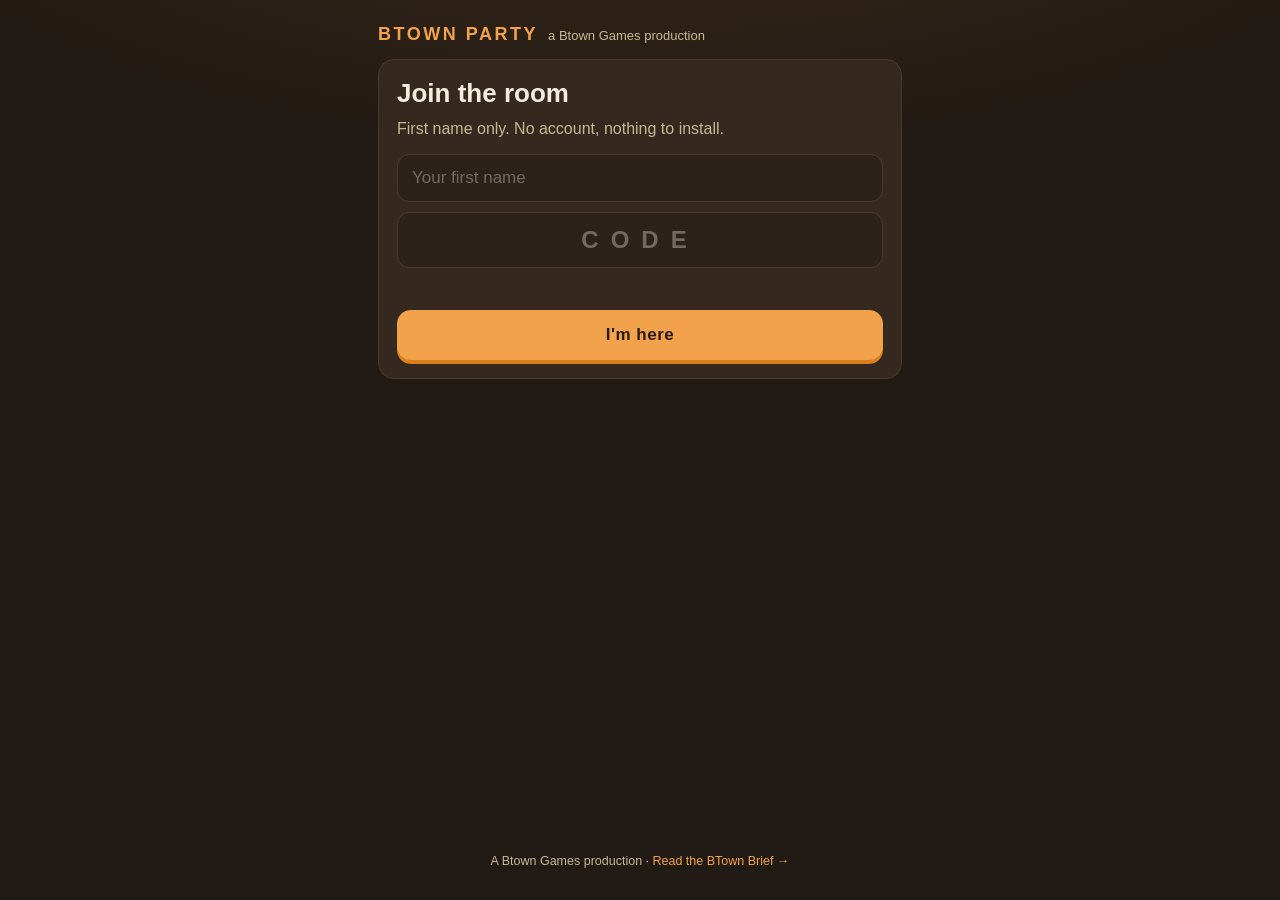
==== index.html @ 73866e27 "Btown Party: live social-mixer platform + The Room Knows The digital layer under a live mixer: atten" ====
<!DOCTYPE html>
<html lang="en">
<head>
<meta charset="utf-8">
<meta name="viewport" content="width=device-width, initial-scale=1, viewport-fit=cover">
<meta name="theme-color" content="#221a14">
<title>BTOWN PARTY — Join the room</title>
<meta name="description" content="The digital layer under a live Btown mixer: scan, join with a first name, and watch the room — not your phone. A Btown Games production from the BTown Brief.">
<meta property="og:type" content="website">
<meta property="og:title" content="BTOWN PARTY — Join the room">
<meta property="og:description" content="Scan the code, join with a first name, and watch the room light up.">
<meta property="og:url" content="https://play.btownbrief.com/btown-party/">
<link rel="icon" href="icon.svg" type="image/svg+xml">
<link rel="apple-touch-icon" href="icon-180.png">
<link rel="stylesheet" href="style.css">
</head>
<body class="face-phone">
<div class="page">
  <div class="brand"><span class="b-party">BTOWN PARTY</span><span class="b-sub">a Btown Games production</span></div>
  <div id="demoBanner" class="demo-banner hidden">Demo night — nothing here is real. Add ?demo=1 on the host &amp; screen pages too.</div>

  <!-- join -->
  <div id="joinPanel" class="card">
    <h1>Join the room</h1>
    <p class="dim">First name only. No account, nothing to install.</p>
    <div style="margin-top:14px">
      <input id="joinName" type="text" maxlength="24" placeholder="Your first name" autocomplete="given-name">
    </div>
    <div style="margin-top:10px">
      <input id="joinCode" type="text" class="code-input" maxlength="4" placeholder="CODE" autocomplete="off" autocapitalize="characters">
    </div>
    <div id="joinError" class="error-line"></div>
    <button id="joinGo" class="big-btn">I'm here</button>
  </div>

  <!-- check-in -->
  <div id="checkinPanel" class="card hidden">
    <h1 id="checkinHello">Quick check-in</h1>
    <p class="dim">Three taps — your answers stay private until the reveals.</p>
    <div class="progress-dots" id="checkinDots"></div>
    <div id="checkinBody"></div>
    <button id="checkinSkip" class="chip-btn" style="margin-top:14px">Skip for now</button>
  </div>

  <!-- idle -->
  <div id="idlePanel" class="hidden">
    <div class="idle-hero">
      <span class="lantern">🏮</span>
      <h1 id="idleTitle">You're in.</h1>
      <p class="dim" id="idleLine">Watch the room, not your phone — it'll buzz you when there's something to do.</p>
    </div>
  </div>

  <!-- collect (mode UI mounts here) -->
  <div id="collectPanel" class="card hidden">
    <div id="collectMount"></div>
  </div>

  <!-- submitted / eyes up -->
  <div id="lockedPanel" class="hidden">
    <div class="idle-hero">
      <span class="lantern">✅</span>
      <h1>Got it.</h1>
      <p class="dim">Eyes up — the reveal happens in the room.</p>
    </div>
  </div>

  <!-- event over -->
  <div id="overPanel" class="hidden">
    <div class="idle-hero">
      <span class="lantern">🌙</span>
      <h1>That's the night.</h1>
      <p class="dim">Thanks for playing. Say goodnight to somebody new.</p>
    </div>
  </div>

  <!-- party mode not switched on / errors -->
  <div id="offlinePanel" class="card hidden">
    <h1>Party mode isn't switched on yet</h1>
    <p class="dim" id="offlineLine">The host hasn't flipped the switch on the backend. Tonight still works the old-fashioned way — talk to people.</p>
  </div>

  <footer class="footer">
    A Btown Games production · <a href="https://www.btownbrief.com" target="_blank" rel="noopener">Read the BTown Brief →</a>
  </footer>
</div>
<script type="module" src="js/attendee.js"></script>
</body>
</html>
---- style.css ----
/* BTOWN PARTY — a Btown Games production.
   One sheet, three faces: body.face-phone (attendee), body.face-host
   (Stephen's console), body.face-screen (projector / TV). The palette is a
   mixer at dusk: espresso room, string-light amber, cream type. */

* { margin: 0; padding: 0; box-sizing: border-box; }

:root {
  --room: #221a14;        /* espresso */
  --room-2: #2d221a;
  --card: #35291f;
  --line: #4a3a2c;
  --cream: #f6eedd;
  --cream-dim: #c9b894;
  --amber: #f2a24a;       /* string lights */
  --amber-deep: #d97f1e;
  --glow: #ffd9a0;
  --green: #4fae6d;       /* approve */
  --red: #c9502f;         /* reject */
  --hold: #8a7db8;        /* hold */
}

html, body {
  min-height: 100%;
  background: var(--room);
  color: var(--cream);
  font-family: -apple-system, BlinkMacSystemFont, "Segoe UI", Roboto, "Helvetica Neue", Arial, sans-serif;
  -webkit-tap-highlight-color: transparent;
}
body {
  background:
    radial-gradient(1200px 500px at 50% -200px, rgba(242, 162, 74, 0.14), transparent 70%),
    var(--room);
}

.hidden { display: none !important; }

button {
  font: inherit;
  color: inherit;
  background: none;
  border: none;
  cursor: pointer;
}

/* ------------------------------------------------------------ furniture */

.page {
  max-width: 560px;
  margin: 0 auto;
  padding: max(env(safe-area-inset-top), 14px) 18px calc(env(safe-area-inset-bottom) + 32px);
  min-height: 100dvh;
  display: flex;
  flex-direction: column;
}

.brand {
  display: flex;
  align-items: baseline;
  gap: 10px;
  padding: 10px 0 4px;
}
.brand .b-party {
  font-weight: 900;
  letter-spacing: 0.14em;
  color: var(--amber);
  font-size: 18px;
}
.brand .b-sub {
  color: var(--cream-dim);
  font-size: 13px;
}

.card {
  background: var(--card);
  border: 1px solid var(--line);
  border-radius: 16px;
  padding: 18px;
  margin: 10px 0;
}

h1 { font-size: 26px; line-height: 1.2; margin-bottom: 8px; }
h2 { font-size: 20px; line-height: 1.25; }
p { line-height: 1.45; }
.dim { color: var(--cream-dim); }
.small { font-size: 13px; }

.big-btn {
  display: block;
  width: 100%;
  padding: 15px;
  margin-top: 14px;
  border-radius: 14px;
  background: var(--amber);
  color: #2b1a06;
  font-size: 17px;
  font-weight: 800;
  letter-spacing: 0.03em;
  box-shadow: 0 4px 0 var(--amber-deep);
}
.big-btn:active { transform: translateY(2px); box-shadow: 0 2px 0 var(--amber-deep); }
.big-btn:disabled { opacity: 0.45; box-shadow: none; }

.chip-btn {
  display: inline-block;
  padding: 9px 14px;
  border-radius: 999px;
  border: 1px solid var(--line);
  background: var(--room-2);
  color: var(--cream);
  font-size: 14px;
  font-weight: 650;
}
.chip-btn:active { transform: scale(0.97); }

input[type="text"] {
  width: 100%;
  padding: 13px 14px;
  border-radius: 12px;
  border: 1px solid var(--line);
  background: var(--room-2);
  color: var(--cream);
  font-size: 17px;
}
input[type="text"]::placeholder { color: rgba(246, 238, 221, 0.35); }
input.code-input {
  text-transform: uppercase;
  letter-spacing: 0.5em;
  font-weight: 800;
  text-align: center;
  font-size: 24px;
}

.error-line {
  color: #ff9d7e;
  font-size: 14px;
  min-height: 20px;
  margin-top: 8px;
}

.footer {
  margin-top: auto;
  padding-top: 24px;
  text-align: center;
  font-size: 12.5px;
  color: var(--cream-dim);
}
.footer a { color: var(--amber); text-decoration: none; }

.demo-banner {
  background: var(--hold);
  color: #1d1830;
  font-weight: 700;
  font-size: 13px;
  text-align: center;
  border-radius: 10px;
  padding: 7px 10px;
  margin: 8px 0;
}

/* ------------------------------------------------- attendee: check-in */

.checkin-q { margin: 14px 0 6px; }
.opt-btn {
  display: block;
  width: 100%;
  text-align: left;
  padding: 13px 14px;
  margin-top: 8px;
  border-radius: 12px;
  border: 1px solid var(--line);
  background: var(--room-2);
  font-size: 16px;
}
.opt-btn.sel {
  border-color: var(--amber);
  background: rgba(242, 162, 74, 0.16);
  font-weight: 700;
}

.progress-dots {
  display: flex;
  gap: 6px;
  justify-content: center;
  margin: 10px 0 2px;
}
.progress-dots i {
  width: 8px; height: 8px;
  border-radius: 50%;
  background: var(--line);
}
.progress-dots i.on { background: var(--amber); }

/* ------------------------------------------------- attendee: idle/collect */

.idle-hero {
  text-align: center;
  padding: 12vh 8px 8px;
}
.idle-hero .lantern {
  font-size: 54px;
  display: inline-block;
  animation: sway 3.2s ease-in-out infinite;
}
@keyframes sway {
  0%, 100% { transform: rotate(-4deg); }
  50% { transform: rotate(4deg); }
}
.idle-hero h1 { margin-top: 10px; }

.collect-ask {
  color: var(--amber);
  font-weight: 800;
  letter-spacing: 0.08em;
  text-transform: uppercase;
  font-size: 13px;
}
.collect-question { margin: 6px 0 12px; }
.collect-opt {
  display: block;
  width: 100%;
  text-align: left;
  padding: 14px;
  margin-top: 8px;
  border-radius: 12px;
  border: 1px solid var(--line);
  background: var(--room-2);
  font-size: 17px;
}
.collect-opt.sel {
  border-color: var(--amber);
  background: rgba(242, 162, 74, 0.16);
  font-weight: 700;
}
.pct-wrap { margin-top: 16px; }
.pct-wrap label { display: block; font-size: 15px; margin-bottom: 8px; }
.pct-wrap strong { color: var(--amber); font-size: 18px; }
input[type="range"] {
  width: 100%;
  accent-color: var(--amber);
  height: 34px;
}

/* --------------------------------------------------------- host console */

.host-head {
  display: flex;
  align-items: center;
  gap: 12px;
  flex-wrap: wrap;
  margin: 6px 0;
}
.host-code {
  font-size: 30px;
  font-weight: 900;
  letter-spacing: 0.24em;
  color: var(--amber);
}
.host-stat { color: var(--cream-dim); font-size: 14px; }

.host-hint { color: var(--cream-dim); font-size: 14px; margin-bottom: 8px; }

.question-pick {
  display: block;
  width: 100%;
  text-align: left;
  padding: 13px 14px;
  margin-top: 8px;
  border-radius: 12px;
  border: 1px solid var(--line);
  background: var(--room-2);
}
.question-pick .qp-text { display: block; font-size: 16px; font-weight: 650; }
.question-pick .qp-meta { display: block; font-size: 12.5px; color: var(--cream-dim); margin-top: 3px; }
.question-pick.played { opacity: 0.55; }
.question-pick:active { border-color: var(--amber); }

.roster {
  display: flex;
  flex-wrap: wrap;
  gap: 7px;
  margin-top: 10px;
}
.roster .who {
  padding: 6px 11px;
  border-radius: 999px;
  background: var(--room-2);
  border: 1px solid var(--line);
  font-size: 13.5px;
}
.roster .who.away { opacity: 0.5; }
.roster .who .no-checkin { color: var(--cream-dim); }

.mod-row {
  display: flex;
  align-items: center;
  gap: 10px;
  padding: 10px 0;
  border-bottom: 1px solid var(--line);
}
.mod-row:last-child { border-bottom: none; }
.mod-who { font-weight: 700; min-width: 72px; }
.mod-what { flex: 1; color: var(--cream-dim); font-size: 14.5px; }
.mod-btns { display: flex; gap: 6px; }
.mod-btns button {
  width: 38px; height: 38px;
  border-radius: 10px;
  border: 1px solid var(--line);
  background: var(--room-2);
  font-size: 16px;
}
.mod-row.approved .b-ok { background: var(--green); border-color: var(--green); }
.mod-row.rejected .b-no { background: var(--red); border-color: var(--red); }
.mod-row.held .b-hold { background: var(--hold); border-color: var(--hold); }
.mod-row.approved .mod-who::after { content: " ✓"; color: var(--green); }

.host-actions {
  display: flex;
  gap: 10px;
  flex-wrap: wrap;
  margin-top: 12px;
}
.host-actions .big-btn { flex: 1; min-width: 150px; margin-top: 0; }

/* ------------------------------------------------- narrated reveal view */

#narrated {
  position: fixed;
  inset: 0;
  z-index: 40;
  background:
    radial-gradient(1000px 420px at 50% -160px, rgba(242, 162, 74, 0.18), transparent 70%),
    var(--room);
  display: flex;
  flex-direction: column;
  padding: max(env(safe-area-inset-top), 18px) 22px calc(env(safe-area-inset-bottom) + 18px);
}
#narratedTitle {
  color: var(--amber);
  font-weight: 800;
  letter-spacing: 0.08em;
  text-transform: uppercase;
  font-size: 15px;
}
#narratedLines {
  flex: 1;
  display: flex;
  flex-direction: column;
  justify-content: center;
  gap: 4vh;
}
#narratedLines .n-line {
  font-size: clamp(26px, 6.5vw, 44px);
  font-weight: 800;
  line-height: 1.22;
  animation: rise 0.45s ease-out both;
}
#narratedLines .n-line:nth-child(2) { animation-delay: 0.25s; }
#narratedLines .n-line:nth-child(3) { animation-delay: 0.5s; }
#narratedLines .n-line:nth-child(n+4) { animation-delay: 0.7s; }
#narratedLines .n-line.secondary { color: var(--cream-dim); font-size: clamp(20px, 4.5vw, 30px); }
#narratedControls { display: flex; gap: 10px; }
#narratedControls .big-btn { margin-top: 0; }
#narratedStep { text-align: center; color: var(--cream-dim); font-size: 13px; padding: 8px 0; }

/* ---------------------------------------------------------- screen face */

body.face-screen { overflow: hidden; }
#stage {
  position: fixed;
  inset: 0;
  display: flex;
  flex-direction: column;
  align-items: center;
  justify-content: center;
  text-align: center;
  padding: 4vmin;
}
#stage .stage-inner { width: min(92vw, 1400px); }

#joinCorner {
  position: fixed;
  right: 24px;
  bottom: 24px;
  background: var(--card);
  border: 1px solid var(--line);
  border-radius: 18px;
  padding: 16px;
  text-align: center;
  z-index: 10;
}
#joinCorner svg { display: block; width: 140px; height: 140px; border-radius: 8px; }
#joinCorner .jc-code {
  font-weight: 900;
  letter-spacing: 0.3em;
  color: var(--amber);
  font-size: 22px;
  margin-top: 8px;
}
#joinCorner .jc-hint { color: var(--cream-dim); font-size: 12.5px; margin-top: 2px; }

.screen-kicker {
  color: var(--amber);
  font-weight: 800;
  letter-spacing: 0.14em;
  text-transform: uppercase;
  font-size: clamp(16px, 2.2vmin, 26px);
}
.screen-title {
  font-size: clamp(40px, 8vmin, 96px);
  font-weight: 900;
  line-height: 1.08;
  margin: 2vmin 0;
}
.screen-sub {
  color: var(--cream-dim);
  font-size: clamp(18px, 3vmin, 34px);
}
.screen-count {
  margin-top: 3vmin;
  font-size: clamp(20px, 3.2vmin, 36px);
  color: var(--glow);
  font-weight: 700;
}

/* screen: reveal beats */
.beat-kicker {
  color: var(--amber);
  font-weight: 800;
  letter-spacing: 0.14em;
  text-transform: uppercase;
  font-size: clamp(16px, 2.4vmin, 28px);
}
.beat-question {
  font-size: clamp(34px, 6.4vmin, 84px);
  font-weight: 900;
  line-height: 1.12;
  margin: 2.4vmin 0;
}
.beat-question.small {
  font-size: clamp(20px, 3vmin, 40px);
  color: var(--cream-dim);
  font-weight: 700;
}
.beat-drumroll {
  font-size: clamp(34px, 6vmin, 80px);
  font-weight: 900;
  animation: pulse 1.1s ease-in-out infinite;
}
@keyframes pulse {
  0%, 100% { opacity: 1; transform: scale(1); }
  50% { opacity: 0.75; transform: scale(0.985); }
}
.beat-sub {
  color: var(--cream-dim);
  font-size: clamp(18px, 2.8vmin, 32px);
  margin-top: 1.6vmin;
}
.beat-options { margin-top: 2vmin; }
.beat-option {
  font-size: clamp(26px, 4.6vmin, 60px);
  font-weight: 800;
  padding: 1.4vmin 0;
}
.beat-winner {
  font-size: clamp(44px, 9vmin, 110px);
  font-weight: 900;
  color: var(--glow);
  margin: 2vmin 0 1vmin;
  text-shadow: 0 0 40px rgba(242, 162, 74, 0.35);
}

.beat-bars { margin-top: 3vmin; }
.bar-row {
  display: grid;
  grid-template-columns: minmax(18vmin, 32vmin) 1fr 9vmin;
  align-items: center;
  gap: 2vmin;
  margin: 2vmin 0;
}
.bar-label {
  text-align: right;
  font-size: clamp(18px, 3vmin, 38px);
  font-weight: 700;
}
.bar-track {
  height: clamp(26px, 5vmin, 64px);
  background: var(--room-2);
  border: 1px solid var(--line);
  border-radius: 999px;
  overflow: hidden;
}
.bar-fill {
  height: 100%;
  width: var(--w);
  border-radius: 999px;
  background: linear-gradient(90deg, var(--amber-deep), var(--amber));
  transform-origin: left;
  animation: grow 1.1s cubic-bezier(0.2, 0.7, 0.2, 1) both;
}
.bar-row.winner .bar-fill {
  background: linear-gradient(90deg, var(--amber), var(--glow));
  box-shadow: 0 0 30px rgba(255, 217, 160, 0.4);
}
.bar-row.winner .bar-label { color: var(--glow); }
@keyframes grow {
  from { transform: scaleX(0); }
  to { transform: scaleX(1); }
}
.bar-pct {
  text-align: left;
  font-size: clamp(18px, 3.2vmin, 40px);
  font-weight: 900;
  color: var(--glow);
  animation: rise 0.4s ease-out both;
}

.beat-board {
  list-style: none;
  margin-top: 3vmin;
  display: inline-block;
  min-width: min(70vw, 800px);
}
.beat-board li {
  display: flex;
  justify-content: space-between;
  gap: 4vmin;
  font-size: clamp(22px, 4vmin, 52px);
  font-weight: 800;
  padding: 1.2vmin 2vmin;
  border-bottom: 1px solid var(--line);
}
.beat-board li:first-child { color: var(--glow); }
.beat-board li strong { color: var(--amber); }

.land { animation: rise 0.5s ease-out both; }
@keyframes rise {
  from { opacity: 0; transform: translateY(14px); }
  to { opacity: 1; transform: translateY(0); }
}

/* screen lobby scoreboard teaser */
.lobby-board {
  margin-top: 3vmin;
  color: var(--cream-dim);
  font-size: clamp(16px, 2.4vmin, 28px);
}
.lobby-board strong { color: var(--amber); }

/* --------------------------------------------------------- small screens */

@media (max-width: 420px) {
  .host-code { font-size: 24px; }
}
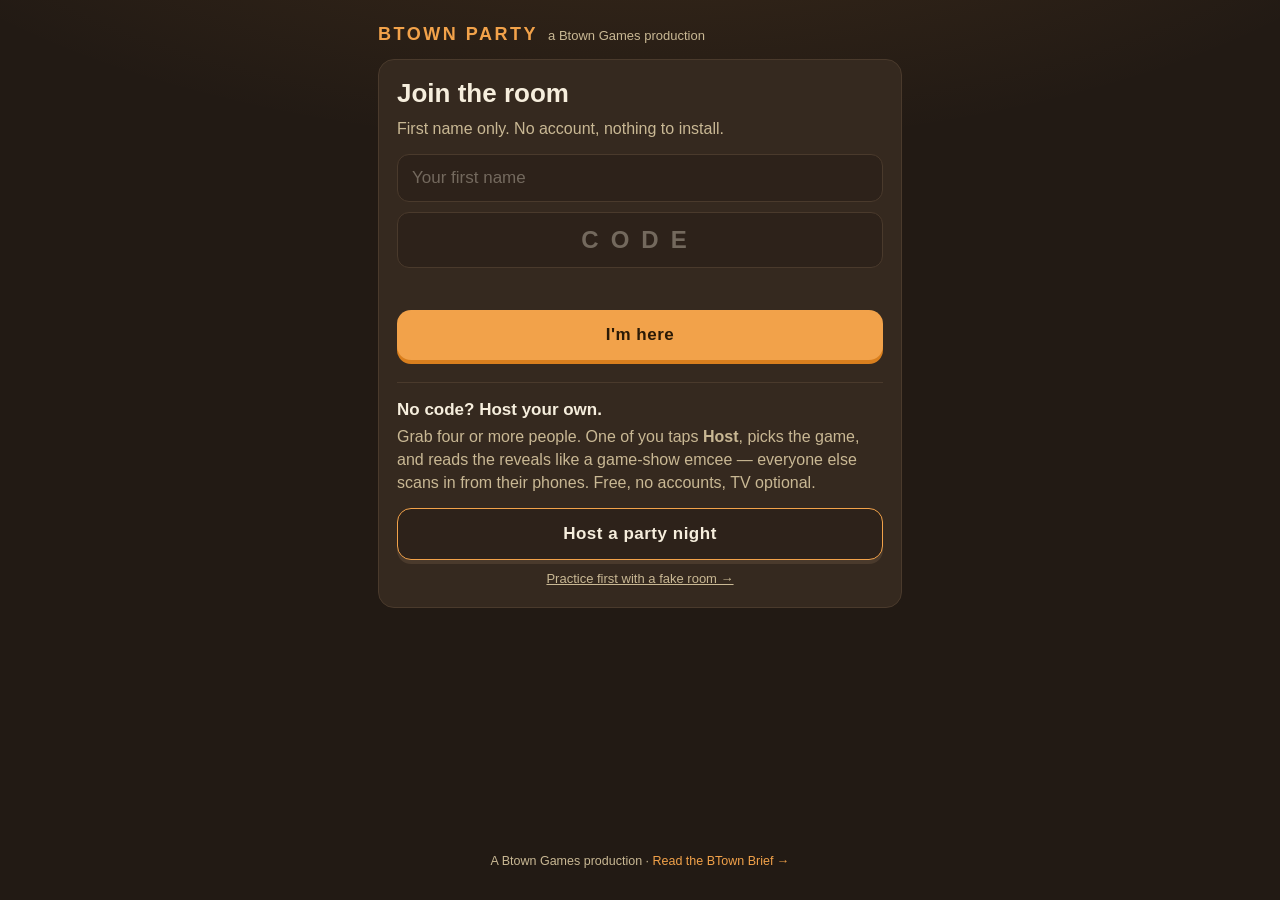
==== commit ff5e3f06: "Join page: 'No code? Host your own.' pitch Anyone could always host — the front door just never said" ====
--- a/index.html
+++ b/index.html
@@ -5,7 +5,7 @@
 <meta name="viewport" content="width=device-width, initial-scale=1, viewport-fit=cover">
 <meta name="theme-color" content="#221a14">
 <title>BTOWN PARTY — Join the room</title>
-<meta name="description" content="The digital layer under a live Btown mixer: scan, join with a first name, and watch the room — not your phone. A Btown Games production from the BTown Brief.">
+<meta name="description" content="Live party games for a real room — a Btown mixer or your own living room. Scan in with a first name, or host your own night: five games, one emcee, no accounts. A Btown Games production from the BTown Brief.">
 <meta property="og:type" content="website">
 <meta property="og:title" content="BTOWN PARTY — Join the room">
 <meta property="og:description" content="Scan the code, join with a first name, and watch the room light up.">
@@ -31,6 +31,13 @@
     </div>
     <div id="joinError" class="error-line"></div>
     <button id="joinGo" class="big-btn">I'm here</button>
+
+    <div id="hostPitch" class="host-pitch">
+      <h2>No code? Host your own.</h2>
+      <p class="dim">Grab four or more people. One of you taps <b>Host</b>, picks the game, and reads the reveals like a game-show emcee — everyone else scans in from their phones. Free, no accounts, TV optional.</p>
+      <a class="big-btn host-btn" href="host.html">Host a party night</a>
+      <p class="dim small host-practice"><a href="host.html?demo=1">Practice first with a fake room →</a></p>
+    </div>
   </div>
 
   <!-- check-in -->
--- a/style.css
+++ b/style.css
@@ -101,6 +101,25 @@
 .big-btn:active { transform: translateY(2px); box-shadow: 0 2px 0 var(--amber-deep); }
 .big-btn:disabled { opacity: 0.45; box-shadow: none; }
 
+/* "host your own" pitch at the bottom of the join card (hidden on QR deep links) */
+.host-pitch {
+  margin-top: 22px;
+  padding-top: 16px;
+  border-top: 1px solid var(--line);
+}
+.host-pitch h2 { font-size: 17px; margin: 0 0 4px; }
+.host-pitch .host-btn {
+  background: var(--room-2);
+  color: var(--cream);
+  border: 1px solid var(--amber);
+  box-shadow: 0 4px 0 var(--line);
+  text-align: center;
+  text-decoration: none;
+}
+.host-pitch .host-btn:active { transform: translateY(2px); box-shadow: 0 2px 0 var(--line); }
+.host-practice { margin-top: 10px; text-align: center; }
+.host-practice a { color: var(--cream-dim); }
+
 .chip-btn {
   display: inline-block;
   padding: 9px 14px;
@@ -291,6 +310,44 @@
 .roster .who.away { opacity: 0.5; }
 .roster .who .no-checkin { color: var(--cream-dim); }
 
+/* mode picker tabs (hidden automatically when only one mode is installed) */
+.mode-tabs {
+  display: flex;
+  gap: 8px;
+  overflow-x: auto;
+  padding-bottom: 10px;
+  margin-bottom: 12px;
+  border-bottom: 1px solid var(--line);
+  -webkit-overflow-scrolling: touch;
+}
+.mode-tab {
+  flex: 0 0 auto;
+  display: flex;
+  flex-direction: column;
+  align-items: flex-start;
+  gap: 2px;
+  max-width: 200px;
+  padding: 8px 12px;
+  border: 1px solid var(--line);
+  border-radius: 12px;
+  background: var(--room-2);
+  text-align: left;
+}
+.mode-tab.active {
+  border-color: var(--amber);
+  background: var(--card);
+  box-shadow: 0 0 0 1px var(--amber) inset;
+}
+.mode-tab-title { font-weight: 700; }
+.mode-tab-tag {
+  color: var(--cream-dim);
+  font-size: 12.5px;
+  white-space: nowrap;
+  overflow: hidden;
+  text-overflow: ellipsis;
+  max-width: 100%;
+}
+
 .mod-row {
   display: flex;
   align-items: center;
